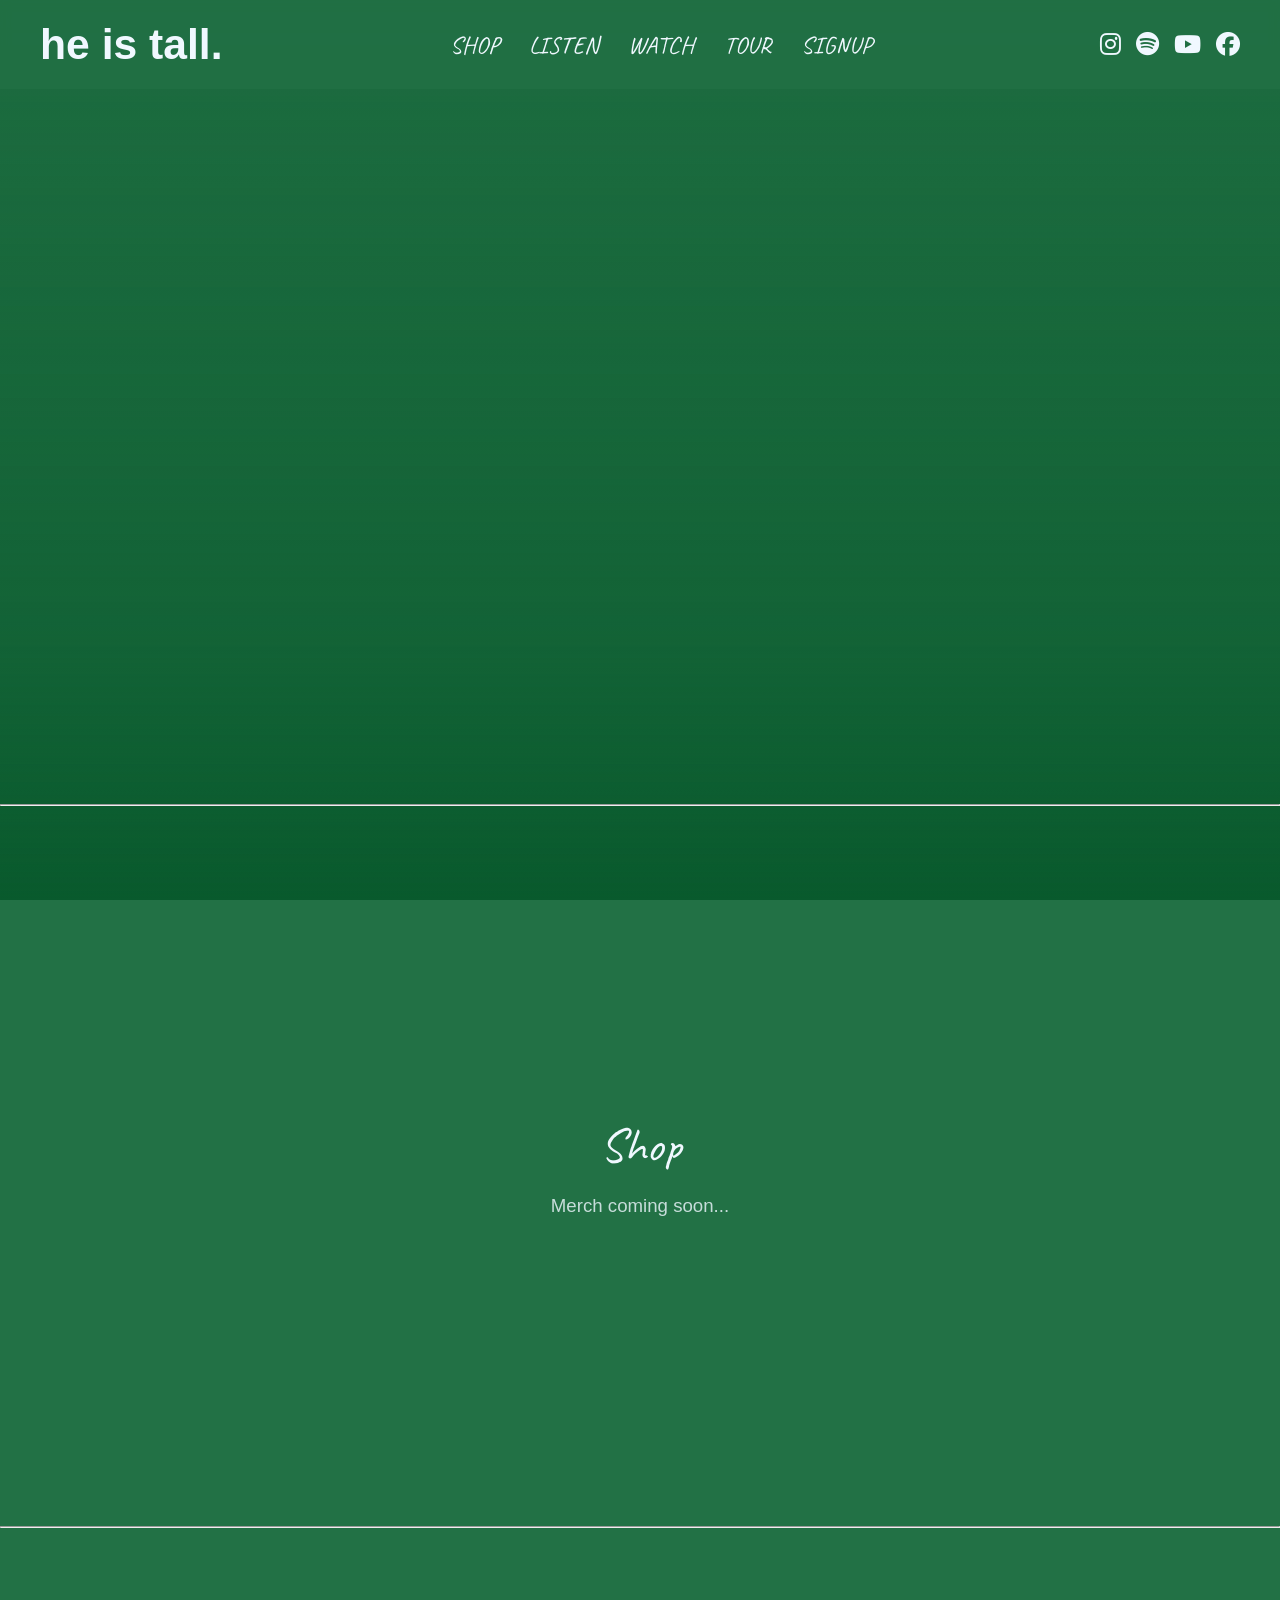
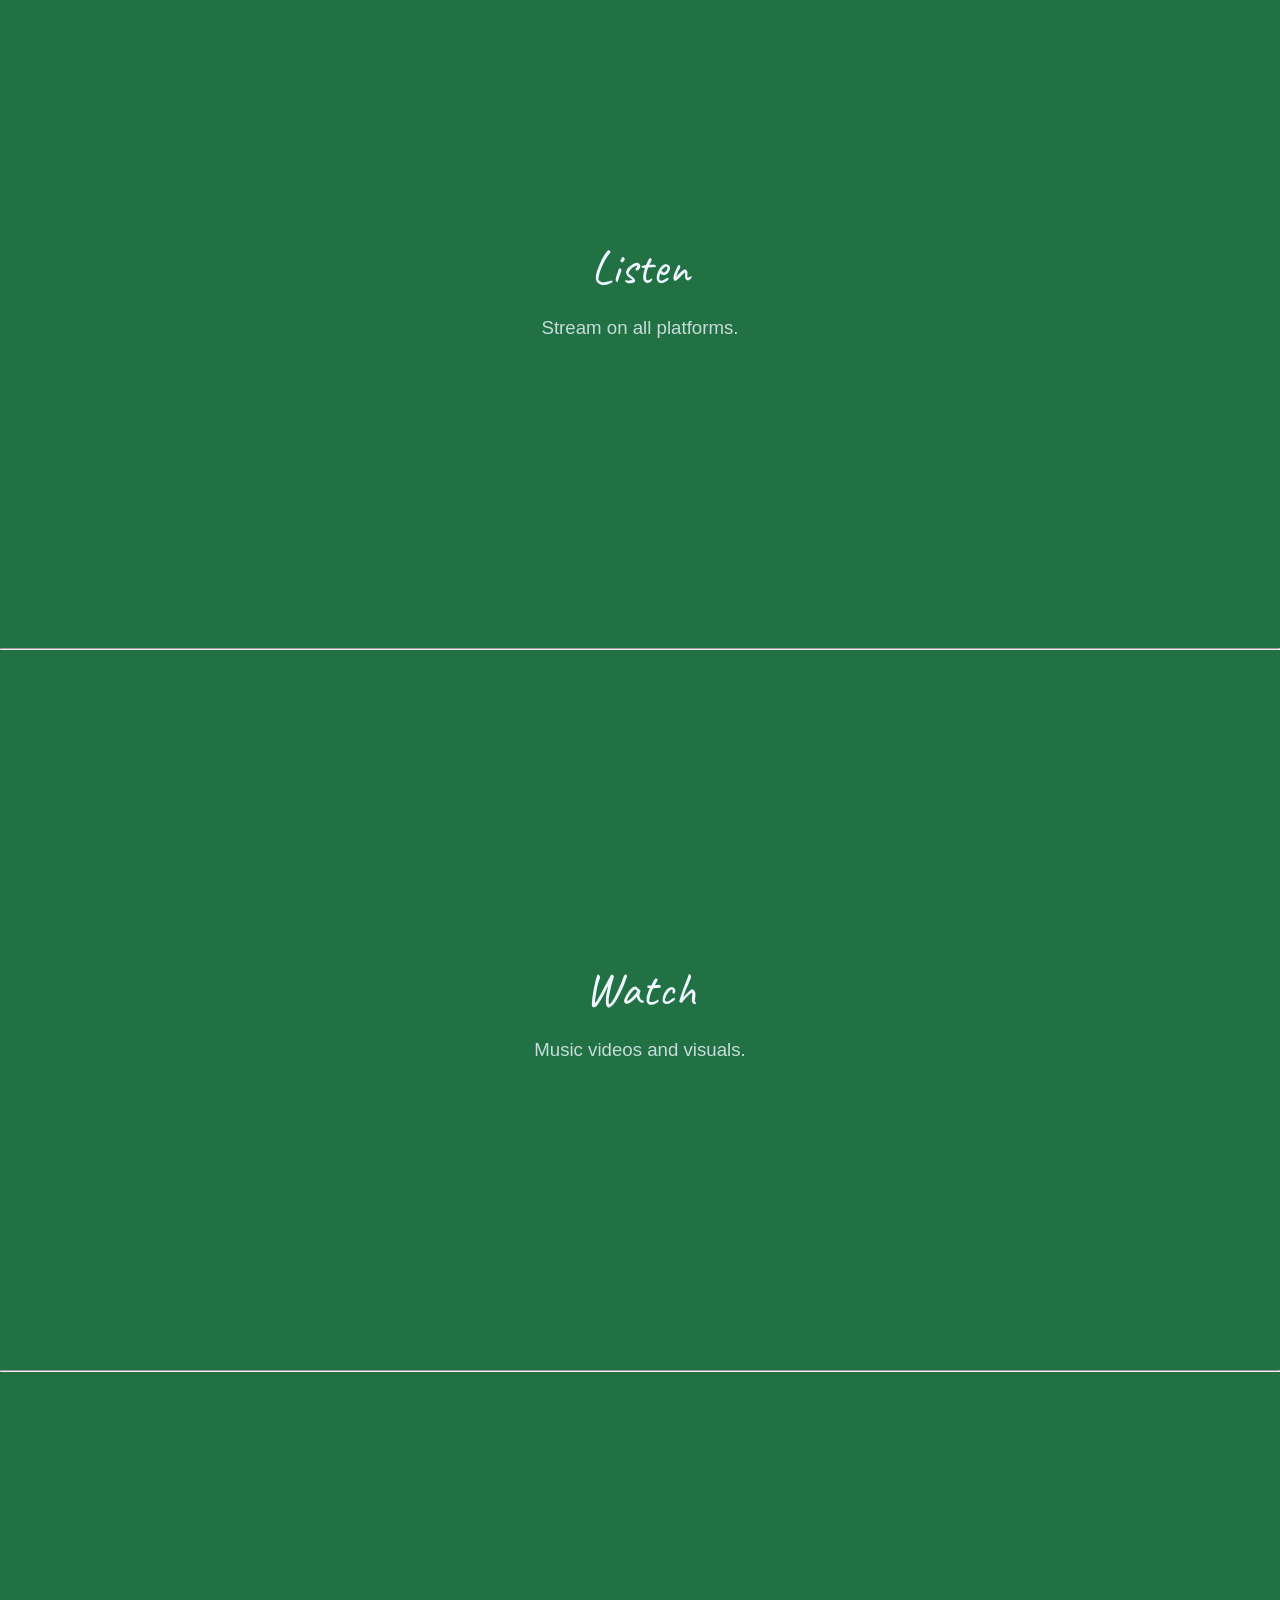
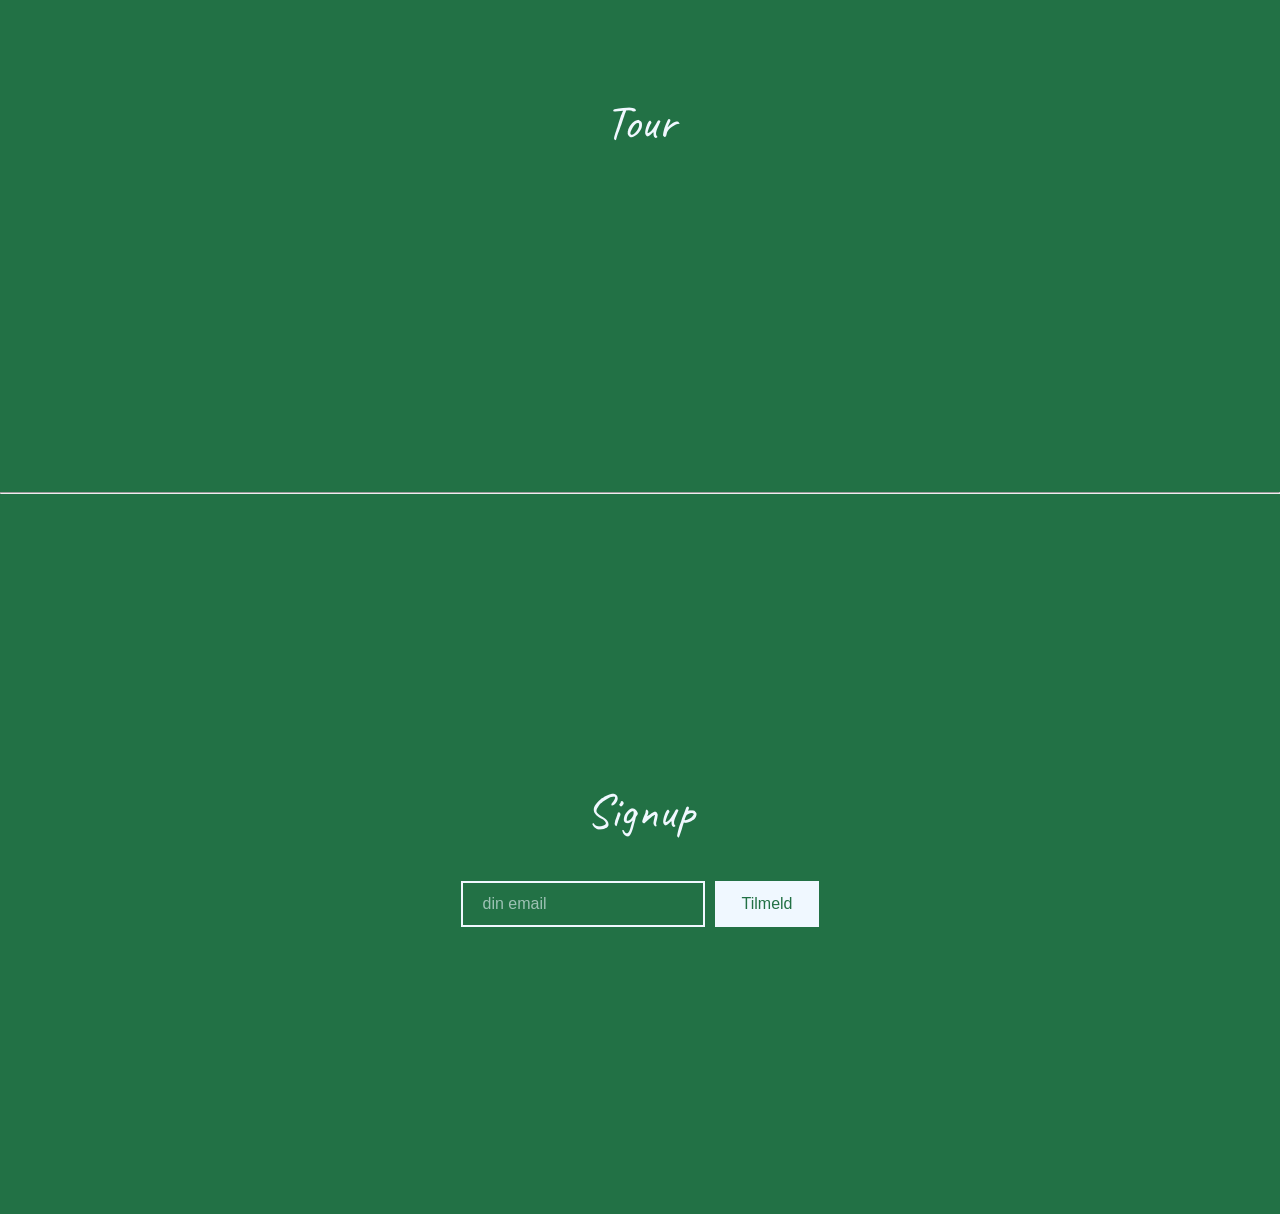
==== index.html @ 33e13027 "tour dates load from sheets" ====
<!DOCTYPE html>
<html lang="en">
<head>
    <!-- Google tag (gtag.js) -->
<script async src="https://www.googletagmanager.com/gtag/js?id=G-BX55JV9RCY"></script>
<script>
  window.dataLayer = window.dataLayer || [];
  function gtag(){dataLayer.push(arguments);}
  gtag('js', new Date());

  gtag('config', 'G-BX55JV9RCY');
</script>
    <meta charset="UTF-8">
    <meta name="viewport" content="width=device-width, initial-scale=1.0">
    <meta name="description" content="he is tall | official site">
    <title>he is tall | official site</title>
     <link rel="icon" type="image/png" href="favicon.png">
    <link rel="stylesheet" href="./style.css">
    <link rel="preconnect" href="[fonts.googleapis.com](https://fonts.googleapis.com)">
    <link rel="preconnect" href="[fonts.gstatic.com](https://fonts.gstatic.com)" crossorigin>
    <link rel="preconnect" href="https://fonts.gstatic.com" crossorigin>
    <link rel="stylesheet" href="https://cdnjs.cloudflare.com/ajax/libs/font-awesome/6.5.0/css/all.min.css">
<link href="https://fonts.googleapis.com/css2?family=Caveat+Brush&family=Caveat:wght@400..700&family=Mynerve&display=swap" rel="stylesheet">
</head>
<body>

    <div class="hero-bg"></div>

    <header>
        <h1 class="logo">he is tall.</h1>
        <nav>
            <a href="#shop"> SHOP </a>
            <a href="#listen">LISTEN </a>
            <a href="#watch"> WATCH </a>
            <a href="#tour"> TOUR </a>
            <a href="#signup"> SIGNUP </a>
        </nav>
        <div class="socials">
            <a href="https://www.instagram.com/heistall1/" target="_blank" aria-label="Instagram"><i class="fab fa-instagram"></i></a>
            <a href="https://open.spotify.com/artist/516BRf3Jmc4O96VsNWUSTX" target="_blank" aria-label="Spotify"><i class="fab fa-spotify"></i></a>
            <a href="https://www.youtube.com/channel/UC3uQp58XUoPDreorfdWtMdA" target="_blank" aria-label="YouTube"><i class="fab fa-youtube"></i></a>
            <a href="https://www.facebook.com/heistall" target="_blank" aria-label="Facebook"><i class="fab fa-facebook"></i></a>
        </div>
    </header>

    <main>

<section class="video-hero">
    <iframe
        src="https://www.youtube.com/embed/0DlWqBiQv-E"
        title="he is tall - which way? which way?"
        frameborder="0"
        allowfullscreen>
    </iframe>
</section>
<hr/>        
        <section id="shop" class="section">
            <h2>Shop</h2>
            <p>Merch coming soon...</p>
        </section>
<hr/>
        <section id="listen" class="section">
            <h2>Listen</h2>
            <p>Stream on all platforms.</p>
        </section>
<hr/>
        <section id="watch" class="section">
            <h2>Watch</h2>
            <p>Music videos and visuals.</p>
        </section>
<hr/>
        <section id="tour" class="section">
            <h2>Tour</h2>
            <!-- <p>No upcoming dates.</p> --> 
            <div id="tour-list"></div>
        </section>
<hr/>
        <section id="signup" class="section">
            <h2>Signup</h2>
            <form class="signup-form">
                <input type="email" placeholder="din email" required>
                <button type="submit">Tilmeld</button>
            </form>
        </section>
    </main>


<!---JAVASCRIPT######## --->

<script>
fetch("https://opensheet.elk.sh/1EN2O0crl9IiY86P0XKv5GPs8OWL54kP0QrYDUvLqGYQ/Tour_data")
  .then(res => res.json())
  .then(data => {
    const container = document.getElementById('tour-list');

    data.forEach(show => {
      const div = document.createElement('div');
      div.classList.add('tour-item');

      div.innerHTML = `
        <span>${show.Date}</span>
        <span>${show.City}</span>
        <span>${show.Venue}</span>
        <a href="${show['Ticket Link']}" target="_blank">tickets</a>
      `;

      container.appendChild(div);
    });
  });
</script>


</body>
</html>
---- style.css ----
* {
    margin: 0;
    padding: 0;
    box-sizing: border-box;
}

body {
    background-color: rgb(34, 113, 69);
    color: aliceblue;
    font-family: Arial, Helvetica, sans-serif;
    min-height: 100vh;
}

.hero-bg {
    position: fixed;
    top: 0;
    left: 0;
    width: 100%;
    height: 100vh;
    
    background: 
        linear-gradient(
            to bottom,
            rgba(34, 113, 69, 0.2) 0%,
            rgba(34, 113, 69, 0.6) 70%,
            rgb(34, 113, 69) 100%
        ),
        url("heistall.03_COPYRIGHT_Daniel-Buchwald.jpg");

        filter: brightness(0.85) contrast(1.2);
    
    background-size: cover;
    background-position: center;
    
    z-index: -1;
}
/* Header */
header {
    position: fixed;
    top: 0;
    left: 0;
    right: 0;
    padding: 20px 40px;
    display: flex;
    justify-content: space-between;
    align-items: center;
    background-color: rgb(34, 113, 69, 0.8);
    backdrop-filter: blur(5px);
    z-index: 100
}

.logo {
    font-size: 32pt;
    font-weight:bolder;
}

.video-hero {
    width: 100%;
    max-width: 900px;
    margin: 140px auto 40px auto; /* plads til header */
}

.video-hero iframe {
    width: 100%;
    height: 500px;
    border: none;
}



nav {
    font-family: "Caveat", cursive;
    font-size: 18pt;
    display: flex;
    gap: 30px;
}

nav a {
    color: aliceblue;
    text-decoration: none;
    transition: opacity 0.2s;
}

nav a:hover {
    opacity: 0.7;
}

.socials {
    display: flex;
    gap: 15px;
}

.socials a {
    color: aliceblue;
    font-size: 18pt;
    transition: opacity 0.2s;
}

.socials a:hover {
    opacity: 0.7;
}

/* Main content */
main {
    padding-top: 120px;
}

.section {
    min-height: 80vh;
    padding: 60px 40px;
    display: flex;
    flex-direction: column;
    justify-content: center;
    align-items: center;
    text-align: center;
}

.section h2 {
    font-family: "Caveat", cursive;
    font-size: 36pt;
    margin-bottom: 20px;
    font-weight: normal;
}

.section p {
    font-size: 14pt;
    opacity: 0.8;
}



.tour-item {
    display: grid;
    grid-template-columns: 1fr 2fr 2fr auto;
    padding: 15px 0;
    border-bottom: 1px solid rgba(255,255,255,0.2);
    font-size: 14pt;
}

.tour-item a {
    color: aliceblue;
    text-decoration: none;
    border: 1px solid aliceblue;
    padding: 5px 10px;
    transition: 0.2s;
}

.tour-item a:hover {
    background: aliceblue;
    color: rgb(34, 113, 69);
}

/* Signup form */
.signup-form {
    display: flex;
    gap: 10px;
    margin-top: 20px;
}

.signup-form input {
    padding: 12px 20px;
    border: 2px solid aliceblue;
    background: transparent;
    color: aliceblue;
    font-size: 12pt;
    outline: none;
}

.signup-form input::placeholder {
    color: rgba(240, 248, 255, 0.6);
}

.signup-form button {
    padding: 12px 25px;
    border: 2px solid aliceblue;
    background: aliceblue;
    color: rgb(34, 113, 69);
    font-size: 12pt;
    cursor: pointer;
    transition: opacity 0.2s;
}

.signup-form button:hover {
    opacity: 0.9;
}

/* Responsive */
@media (max-width: 768px) {
    header {
        flex-direction: column;
        gap: 15px;
        padding: 15px 20px;
    }
    
    nav {
        flex-wrap: wrap;
        justify-content: center;
        gap: 15px;
        font-size: 14pt;
    }
    
    main {
        padding-top: 180px;
    }
    
    .signup-form {
        flex-direction: column;
    }
}
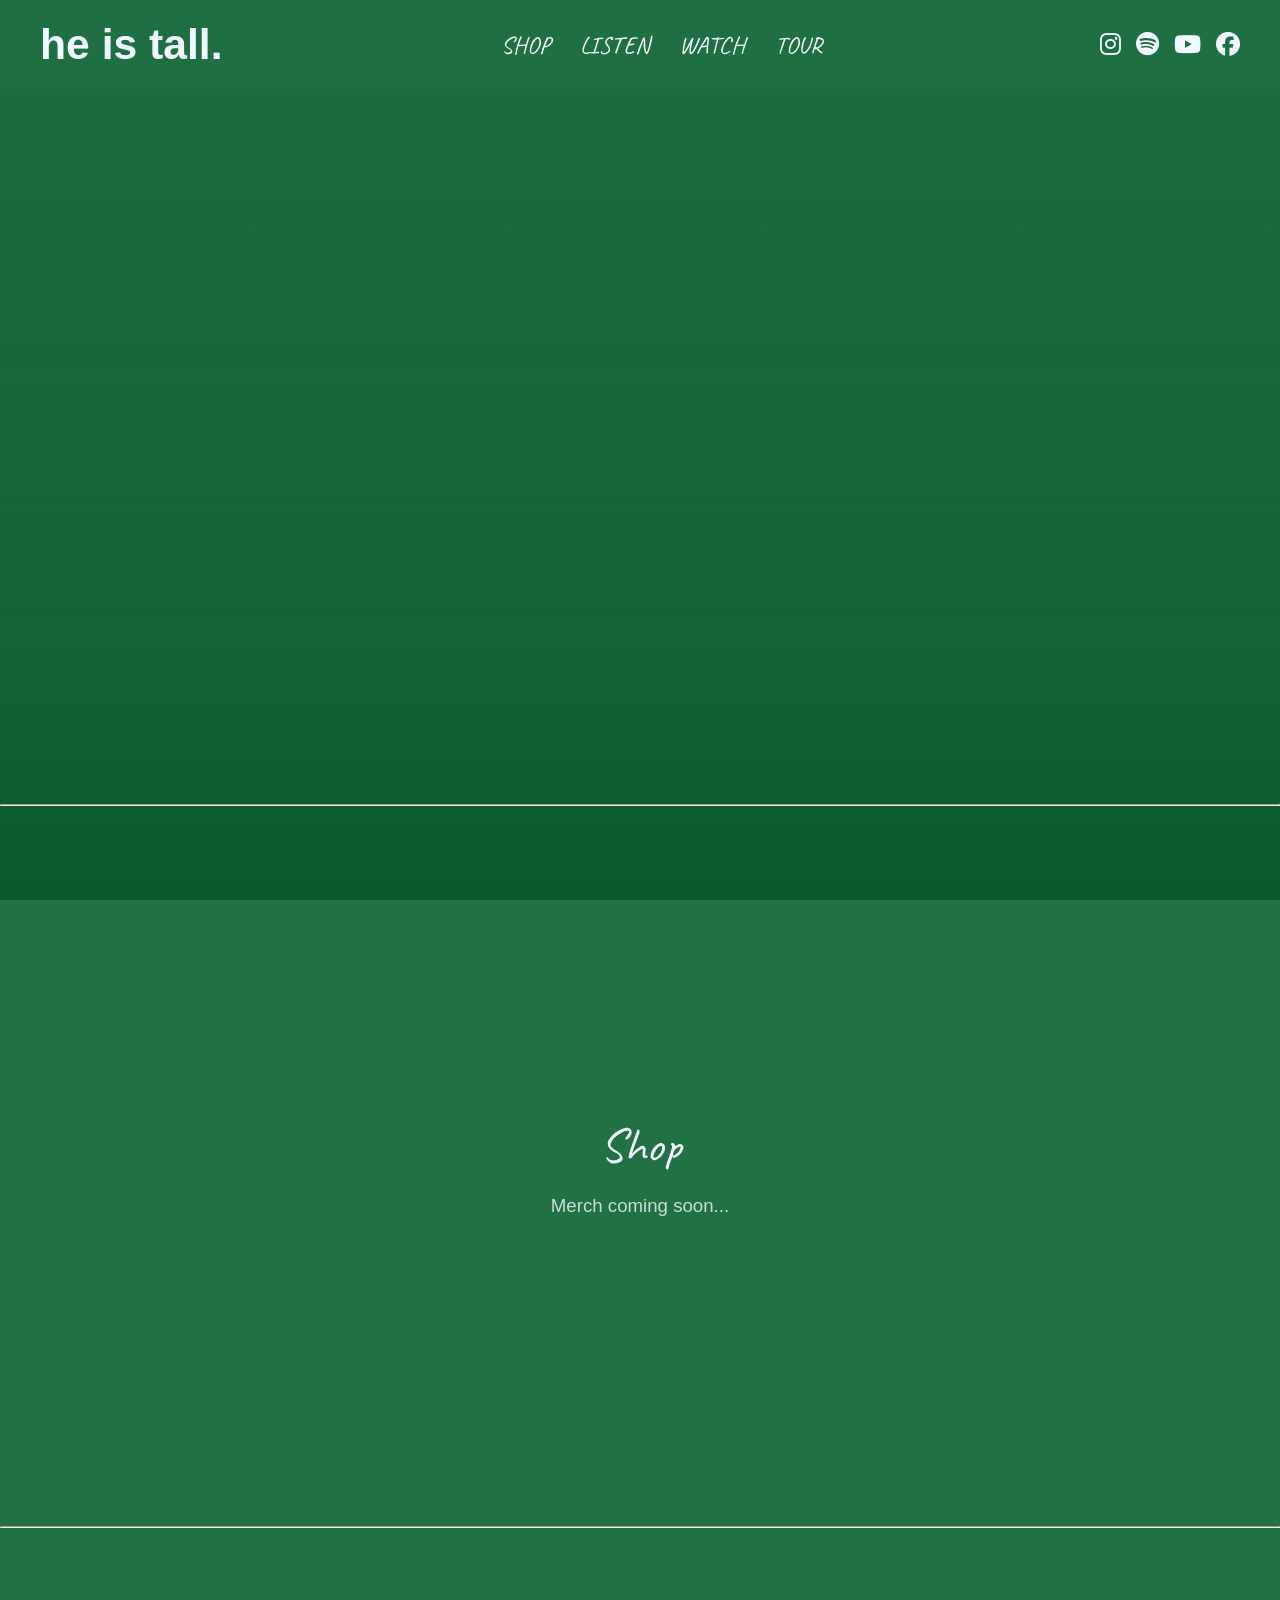
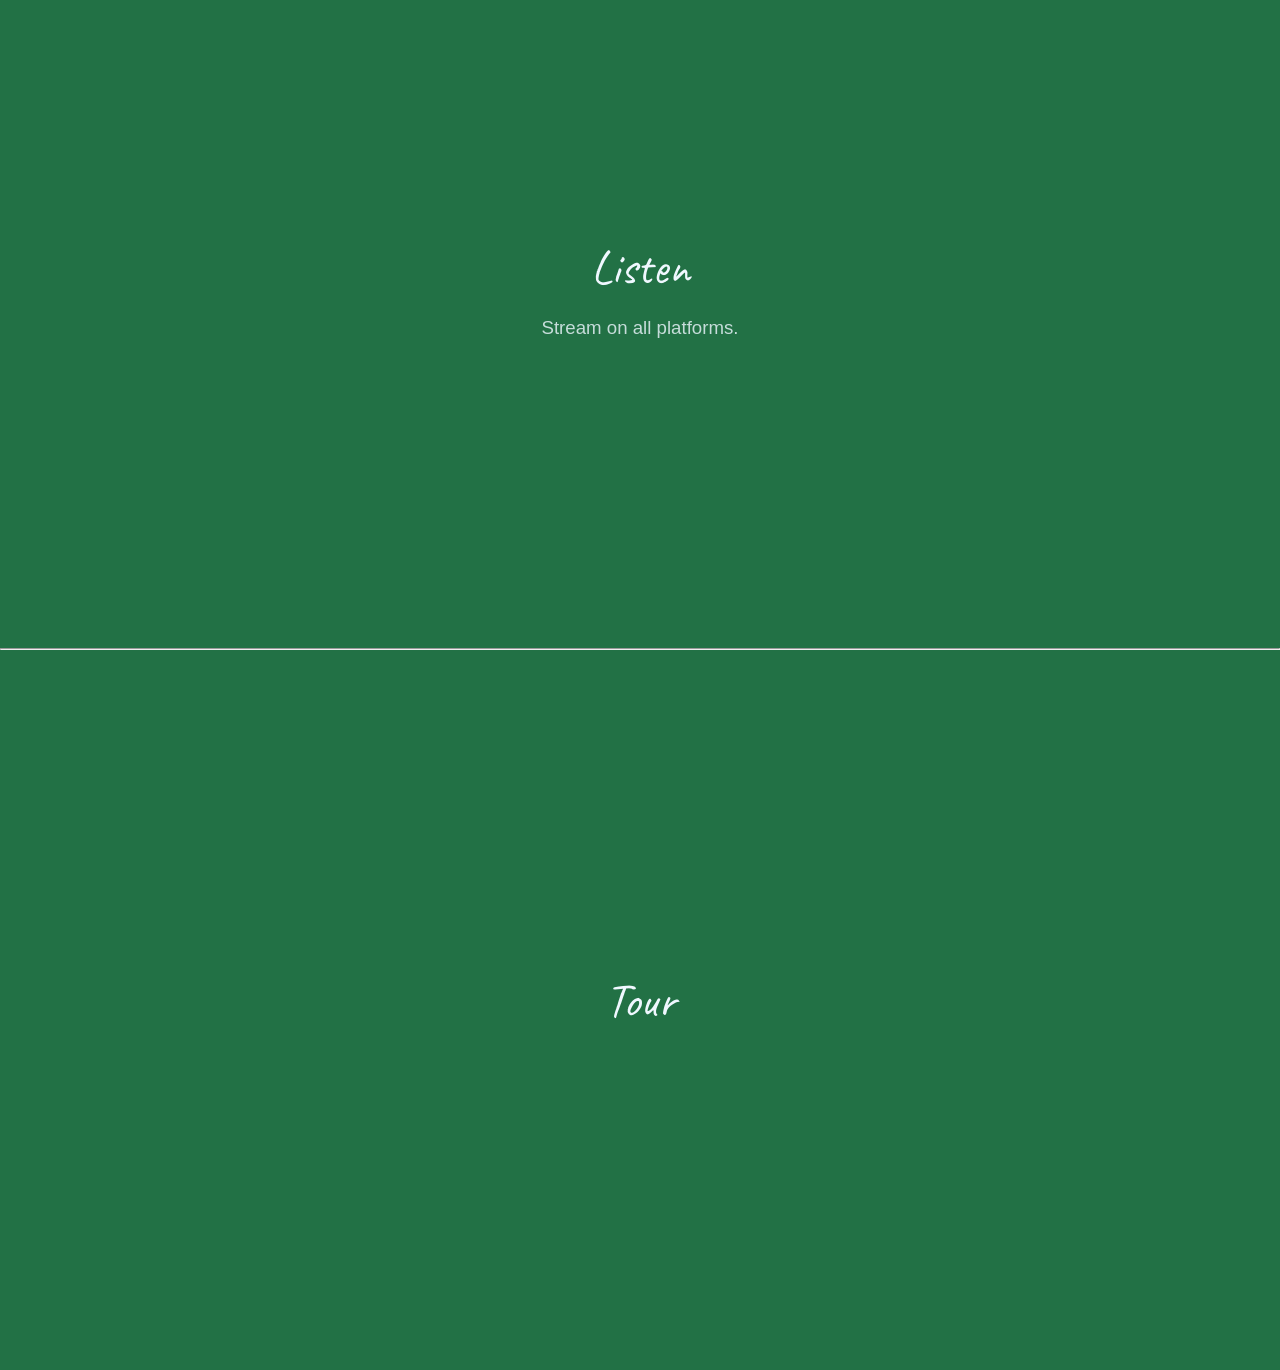
==== commit 658fc1cf: "remove signup for now" ====
--- a/index.html
+++ b/index.html
@@ -16,7 +16,7 @@
     <title>he is tall | official site</title>
      <link rel="icon" type="image/png" href="favicon.png">
     <link rel="stylesheet" href="./style.css">
-    <link rel="preconnect" href="[fonts.googleapis.com](https://fonts.googleapis.com)">
+    <link rel="preconnect" href="https://fonts.googleapis.com">
     <link rel="preconnect" href="[fonts.gstatic.com](https://fonts.gstatic.com)" crossorigin>
     <link rel="preconnect" href="https://fonts.gstatic.com" crossorigin>
     <link rel="stylesheet" href="https://cdnjs.cloudflare.com/ajax/libs/font-awesome/6.5.0/css/all.min.css">
@@ -25,15 +25,15 @@
 <body>
 
     <div class="hero-bg"></div>
-
+    
     <header>
         <h1 class="logo">he is tall.</h1>
         <nav>
             <a href="#shop"> SHOP </a>
             <a href="#listen">LISTEN </a>
-            <a href="#watch"> WATCH </a>
+            <a href="https://www.youtube.com/channel/UC3uQp58XUoPDreorfdWtMdA" target="_blank">  WATCH </a>
             <a href="#tour"> TOUR </a>
-            <a href="#signup"> SIGNUP </a>
+            <!-- <a href="#signup"> SIGNUP </a> --->
         </nav>
         <div class="socials">
             <a href="https://www.instagram.com/heistall1/" target="_blank" aria-label="Instagram"><i class="fab fa-instagram"></i></a>
@@ -63,25 +63,26 @@
             <h2>Listen</h2>
             <p>Stream on all platforms.</p>
         </section>
-<hr/>
+<!-- <hr/>
         <section id="watch" class="section">
             <h2>Watch</h2>
             <p>Music videos and visuals.</p>
-        </section>
+        </section> --->
 <hr/>
         <section id="tour" class="section">
             <h2>Tour</h2>
-            <!-- <p>No upcoming dates.</p> --> 
             <div id="tour-list"></div>
         </section>
-<hr/>
+
+
+<!---<hr/>
         <section id="signup" class="section">
             <h2>Signup</h2>
             <form class="signup-form">
                 <input type="email" placeholder="din email" required>
                 <button type="submit">Tilmeld</button>
             </form>
-        </section>
+        </section> --->
     </main>
 
 
@@ -93,6 +94,12 @@
   .then(data => {
     const container = document.getElementById('tour-list');
 
+        // 👉 Hvis der ikke er nogen shows
+    if (data.length === 0) {
+      container.innerHTML = "<p>No upcoming dates.</p>";
+      return;
+    }
+
     data.forEach(show => {
       const div = document.createElement('div');
       div.classList.add('tour-item');
@@ -101,7 +108,7 @@
         <span>${show.Date}</span>
         <span>${show.City}</span>
         <span>${show.Venue}</span>
-        <a href="${show['Ticket Link']}" target="_blank">tickets</a>
+        <a href="${show.Ticket}" target="_blank">tickets</a>
       `;
 
       container.appendChild(div);
@@ -110,6 +117,29 @@
 </script>
 
 
+
+
+<script>
+const elements = document.querySelectorAll('.section');
+
+const observer = new IntersectionObserver(entries => {
+  entries.forEach(entry => {
+    if (entry.isIntersecting) {
+      entry.target.classList.add('visible');
+    } else {
+      entry.target.classList.remove('visible');
+    }
+  });
+}, {
+  threshold: 0.2
+});
+
+elements.forEach(el => {
+  el.classList.add('fade-in');
+  observer.observe(el);
+});
+</script>
+
 </body>
 </html>
 
--- a/style.css
+++ b/style.css
@@ -131,10 +131,12 @@
 
 .tour-item {
     display: grid;
-    grid-template-columns: 1fr 2fr 2fr auto;
+    grid-template-columns: 2fr 8fr 6fr auto;
     padding: 15px 0;
     border-bottom: 1px solid rgba(255,255,255,0.2);
     font-size: 14pt;
+    transition: 0.3s;
+
 }
 
 .tour-item a {
@@ -207,3 +209,15 @@
         flex-direction: column;
     }
 }
+
+
+.fade-in {
+    opacity: 0;
+    transform: translateY(30px);
+    transition: 0.8s ease;
+}
+
+.fade-in.visible {
+    opacity: 1;
+    transform: translateY(0);
+}
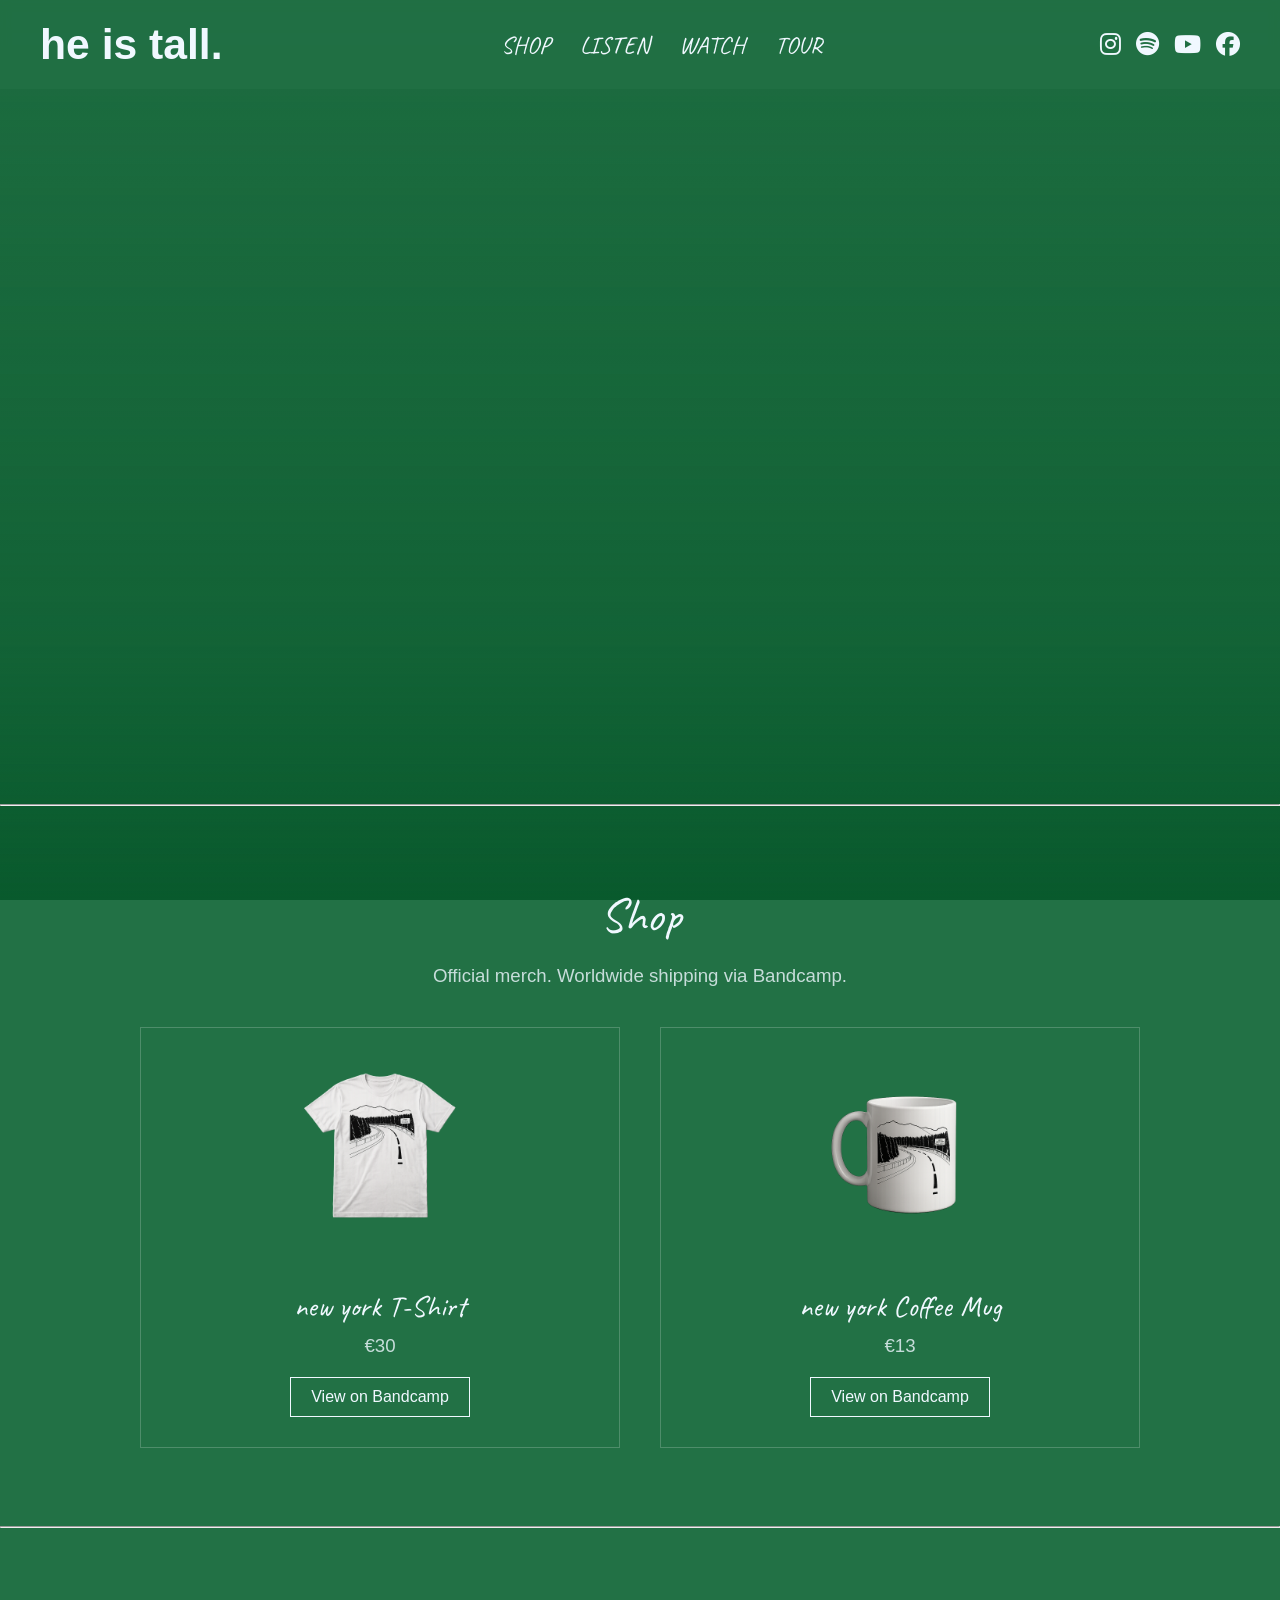
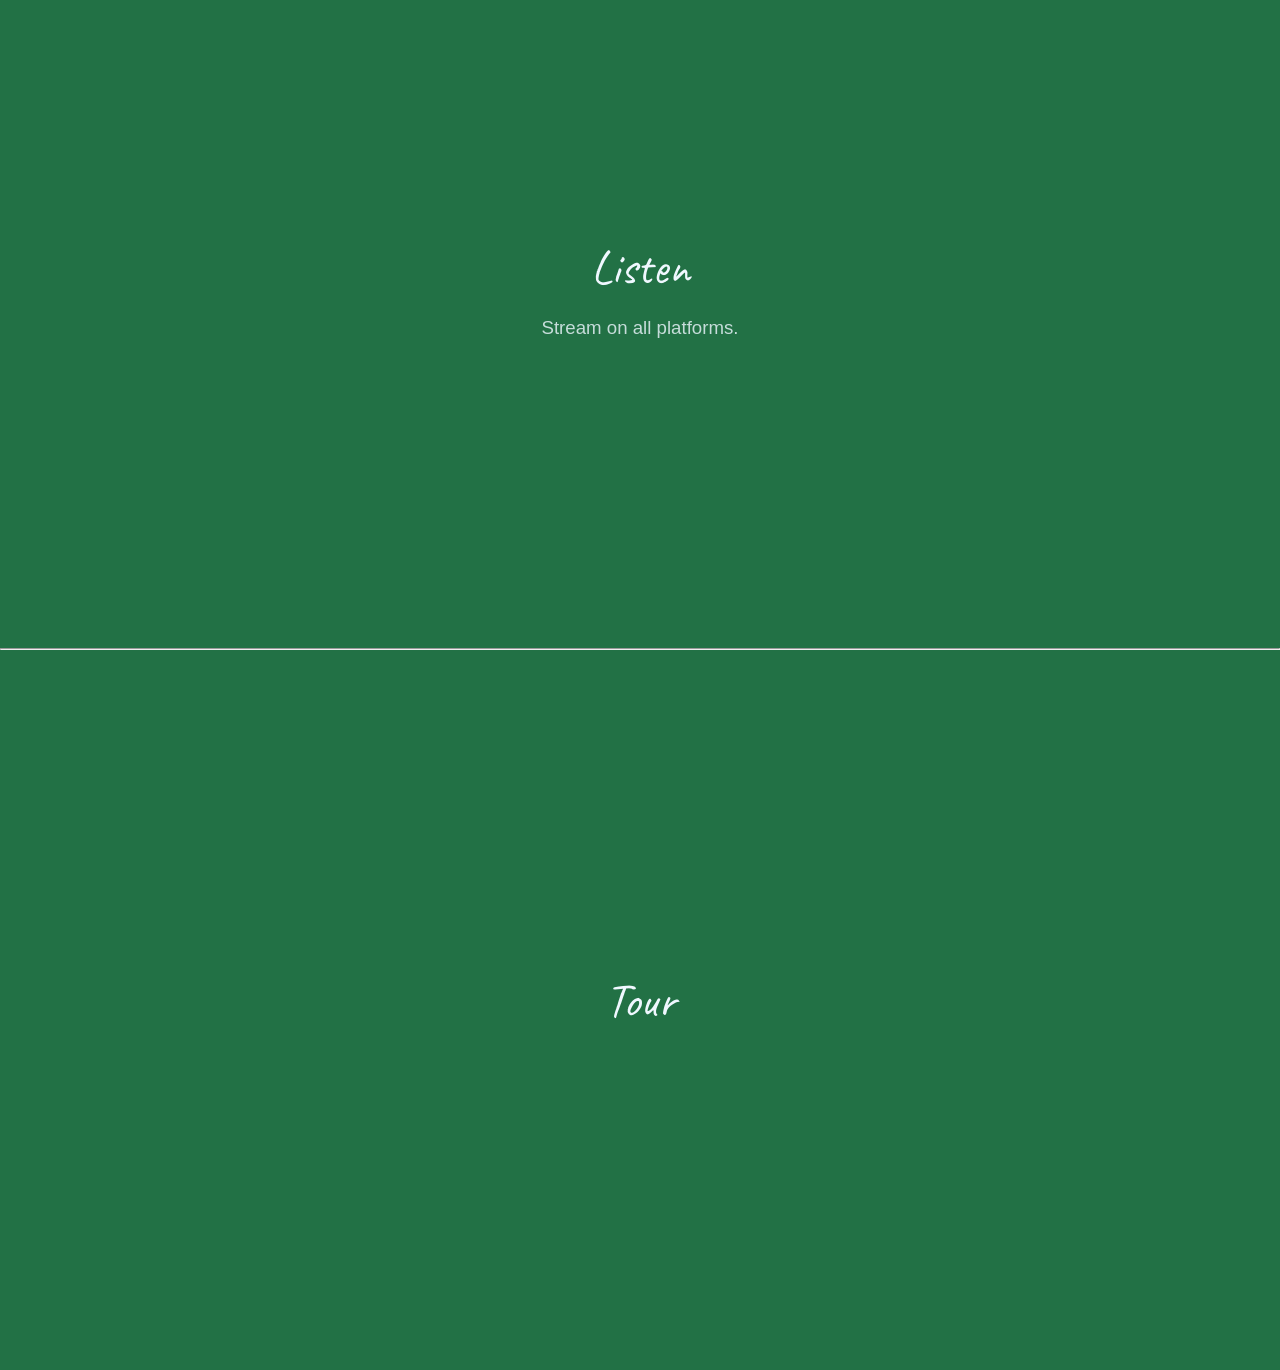
==== commit f67bc40c: "initialize the shop section w. cup and tshirt" ====
--- a/index.html
+++ b/index.html
@@ -56,7 +56,31 @@
 <hr/>        
         <section id="shop" class="section">
             <h2>Shop</h2>
-            <p>Merch coming soon...</p>
+            <p class="shop-sub">Official merch. Worldwide shipping via Bandcamp.</p>
+
+    <div class="shop-grid">
+
+        <!-- T-SHIRT -->
+        <a href="https://heistall.bandcamp.com/merch/new-york-t-shirt" target="_blank" class="product">
+            <img src="tshirt.png" alt="he is tall t-shirt">
+            <div class="product-info">
+                <h3>new york T-Shirt</h3>
+                <p class="price">€30</p>
+                <span class="btn">View on Bandcamp </span>
+            </div>
+        </a>
+
+        <!-- MUG -->
+        <a href="https://heistall.bandcamp.com/merch/new-york-coffee-mug" target="_blank" class="product">
+            <img src="mug.png" alt="he is tall mug">
+            <div class="product-info">
+                <h3>new york Coffee Mug</h3>
+                <p class="price">€13</p>
+                <span class="btn">View on Bandcamp </span>
+            </div>
+        </a>
+
+    </div>
         </section>
 <hr/>
         <section id="listen" class="section">
--- a/style.css
+++ b/style.css
@@ -221,3 +221,86 @@
     opacity: 1;
     transform: translateY(0);
 }
+
+
+/* SHOP SECTION */
+.shop {
+    padding-top: 100px;
+}
+
+.shop-sub {
+    opacity: 0.7;
+    margin-bottom: 40px;
+}
+
+/* GRID */
+.shop-grid {
+    display: grid;
+    grid-template-columns: 1fr 1fr;
+    gap: 40px;
+    width: 100%;
+    max-width: 1000px;
+}
+
+/* PRODUCT CARD */
+.product {
+    text-decoration: none;
+    color: aliceblue;
+    border: 1px solid rgba(255,255,255,0.2);
+    padding: 30px;
+    transition: 0.3s;
+    display: flex;
+    flex-direction: column;
+    align-items: center;
+}
+
+/* HOVER */
+.product:hover {
+    border-color: aliceblue;
+    transform: translateY(-5px);
+}
+
+/* IMAGE */
+.product img {
+    width: 100%;
+    max-width: 300px;
+    margin-bottom: 30px;
+}
+
+/* INFO */
+.product-info {
+    text-align: center;
+}
+
+.product-info h3 {
+    font-family: "Caveat", cursive;
+    font-size: 22pt;
+    margin-bottom: 10px;
+    font-weight: normal;
+}
+
+.price {
+    margin-bottom: 20px;
+    opacity: 0.8;
+}
+
+/* BUTTON LOOK */
+.btn {
+    display: inline-block;
+    border: 1px solid aliceblue;
+    padding: 10px 20px;
+    font-size: 12pt;
+    transition: 0.2s;
+}
+
+.product:hover .btn {
+    background: aliceblue;
+    color: rgb(34, 113, 69);
+}
+
+/* RESPONSIVE */
+@media (max-width: 768px) {
+    .shop-grid {
+        grid-template-columns: 1fr;
+    }
+}
